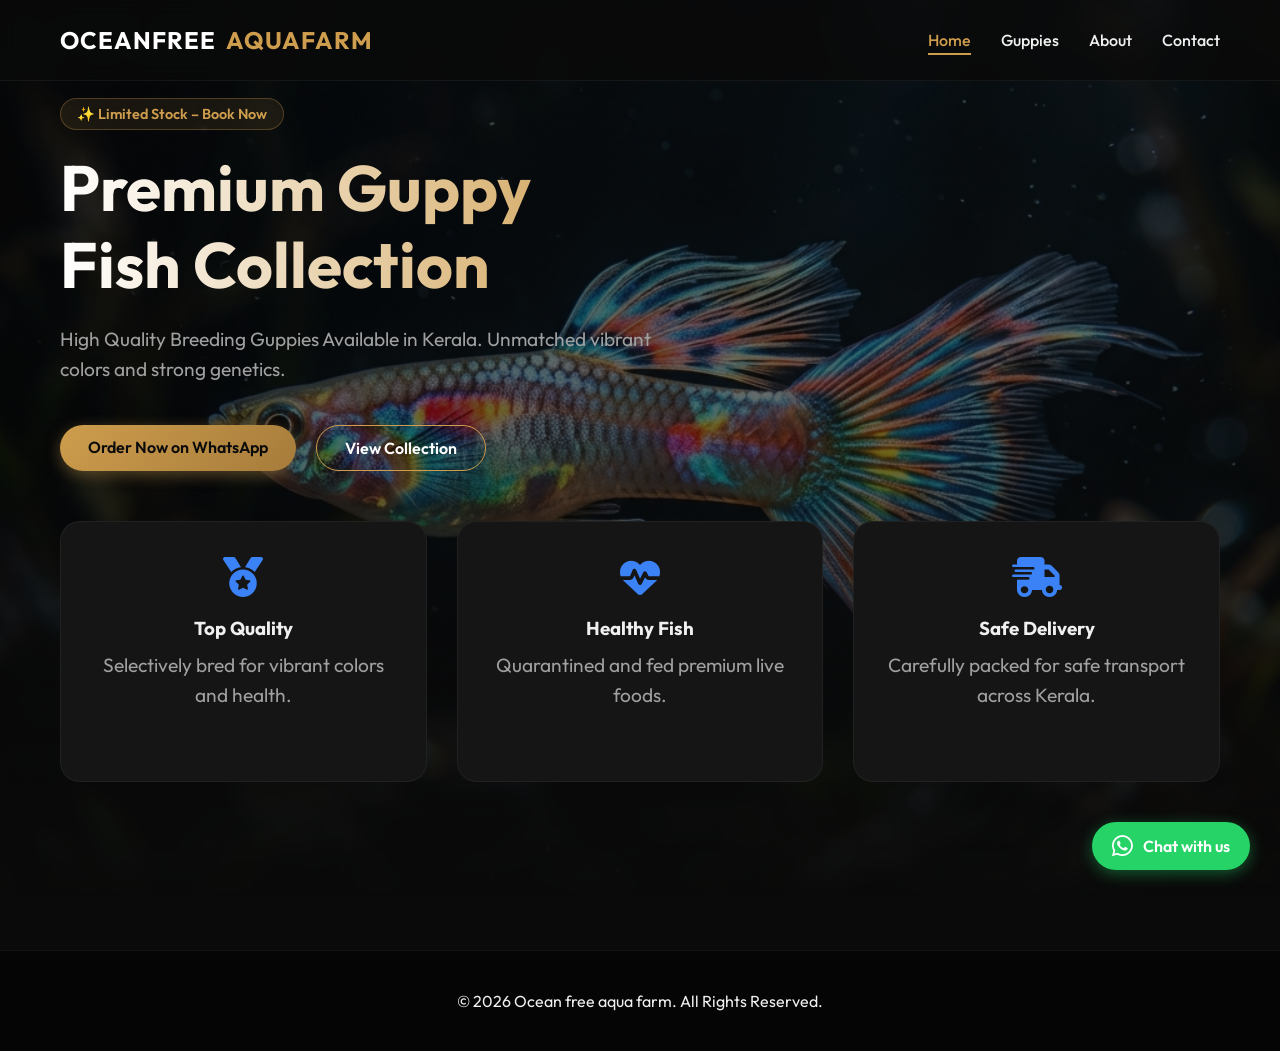
==== index.html @ 4fa0fe48 "Initial guppy website" ====
<!DOCTYPE html>
<html lang="en">

<head>
    <meta charset="UTF-8">
    <meta name="viewport" content="width=device-width, initial-scale=1.0">
    <meta name="description"
        content="Premium Guppy Fish Collection - High Quality Breeding Guppies Available in Kerala">
    <title>Premium Guppies | Kerala</title>
    <link rel="stylesheet" href="style.css">
    <!-- FontAwesome for icons -->
    <link rel="stylesheet" href="https://cdnjs.cloudflare.com/ajax/libs/font-awesome/6.4.0/css/all.min.css">
</head>

<body>
    <div id="header"></div>
    <!-- Hero Section -->
    <section class="hero fade-in">
        <div class="hero-bg">
            <img src="assets/images/hero_guppy.png" alt="Beautiful Premium Guppy">
        </div>
        <div class="container">
            <div class="hero-content">
                <span class="banner">✨ Limited Stock – Book Now</span>
                <h1>Premium Guppy Fish Collection</h1>
                <p>High Quality Breeding Guppies Available in Kerala. Unmatched vibrant colors and strong genetics.</p>
                <div class="hero-buttons">
                    <a href="https://wa.me/910000000000" class="btn btn-primary" target="_blank">Order Now on
                        WhatsApp</a>
                    <a href="products.html" class="btn" style="border: 1px solid var(--accent-gold); color: #fff;">View
                        Collection</a>
                </div>
            </div>

            <div class="features-container fade-in">
                <div class="feature-box">
                    <div class="feature-icon"><i class="fas fa-medal"></i></div>
                    <h3>Top Quality</h3>
                    <p style="color: var(--text-muted); margin-top: 10px;">Selectively bred for vibrant colors and
                        health.</p>
                </div>
                <div class="feature-box">
                    <div class="feature-icon"><i class="fas fa-heartbeat"></i></div>
                    <h3>Healthy Fish</h3>
                    <p style="color: var(--text-muted); margin-top: 10px;">Quarantined and fed premium live foods.</p>
                </div>
                <div class="feature-box">
                    <div class="feature-icon"><i class="fas fa-shipping-fast"></i></div>
                    <h3>Safe Delivery</h3>
                    <p style="color: var(--text-muted); margin-top: 10px;">Carefully packed for safe transport across
                        Kerala.</p>
                </div>
            </div>
        </div>
    </section>

    <div id="whatsapp"></div>
    <div id="footer"></div>

    <script src="script.js"></script>
</body>

</html>
---- style.css ----
@import url('https://fonts.googleapis.com/css2?family=Outfit:wght@300;400;600;700&display=swap');

:root {
  --bg-dark: #0a0a0a;
  --bg-card: #151515;
  --text-main: #f0f0f0;
  --text-muted: #a0a0a0;
  --accent-gold: #ce9d4d;
  --accent-gold-hover: #e0b467;
  --accent-blue: #3b82f6;
  --accent-blue-hover: #60a5fa;
  --whatsapp-green: #25D366;
  --whatsapp-green-hover: #1EBE5D;
}

* {
  margin: 0;
  padding: 0;
  box-sizing: border-box;
  font-family: 'Outfit', sans-serif;
}

body {
  background-color: var(--bg-dark);
  color: var(--text-main);
  overflow-x: hidden;
  smooth-behavior: smooth;
}

/* Typography */
h1, h2, h3, h4 {
  font-weight: 700;
  line-height: 1.2;
}

a {
  text-decoration: none;
  color: inherit;
  transition: all 0.3s ease;
}

/* Utilities */
.container {
  max-width: 1200px;
  margin: 0 auto;
  padding: 0 20px;
}

.text-gold { color: var(--accent-gold); }
.text-blue { color: var(--accent-blue); }

.btn {
  display: inline-block;
  padding: 12px 28px;
  border-radius: 30px;
  font-weight: 600;
  cursor: pointer;
  border: none;
  transition: all 0.3s ease;
  text-align: center;
}

.btn-primary {
  background: linear-gradient(135deg, var(--accent-gold), #a67c3b);
  color: var(--bg-dark);
  box-shadow: 0 4px 15px rgba(206, 157, 77, 0.4);
}

.btn-primary:hover {
  transform: translateY(-2px);
  box-shadow: 0 6px 20px rgba(206, 157, 77, 0.6);
}

.btn-whatsapp {
  background-color: var(--whatsapp-green);
  color: #fff;
  box-shadow: 0 4px 15px rgba(37, 211, 102, 0.4);
  display: inline-flex;
  align-items: center;
  gap: 8px;
}

.btn-whatsapp:hover {
  background-color: var(--whatsapp-green-hover);
  transform: translateY(-2px);
  box-shadow: 0 6px 20px rgba(37, 211, 102, 0.6);
}

/* Header & Nav */
header {
  position: fixed;
  top: 0;
  width: 100%;
  background: rgba(10, 10, 10, 0.85);
  backdrop-filter: blur(10px);
  z-index: 1000;
  border-bottom: 1px solid rgba(255, 255, 255, 0.05);
}

.navbar {
  display: flex;
  justify-content: space-between;
  align-items: center;
  height: 80px;
}

.logo {
  font-size: 1.5rem;
  font-weight: 700;
  letter-spacing: 1px;
  text-transform: uppercase;
  color: #fff;
  display: flex;
  align-items: center;
  gap: 10px;
}

.logo span {
  color: var(--accent-gold);
}

.nav-links {
  display: flex;
  gap: 30px;
  list-style: none;
}

.nav-links a {
  font-weight: 500;
  position: relative;
}

.nav-links a:hover, .nav-links a.active {
  color: var(--accent-gold);
}

.nav-links a::after {
  content: '';
  position: absolute;
  bottom: -5px;
  left: 0;
  width: 0;
  height: 2px;
  background-color: var(--accent-gold);
  transition: width 0.3s ease;
}

.nav-links a:hover::after, .nav-links a.active::after {
  width: 100%;
}

.mobile-toggle {
  display: none;
  cursor: pointer;
  font-size: 1.5rem;
  color: #fff;
}

/* Sections */
section {
  padding: 100px 0;
}

.section-title {
  text-align: center;
  font-size: 2.5rem;
  margin-bottom: 50px;
}

/* Hero Section */
.hero {
  min-height: 100vh;
  display: flex;
  align-items: center;
  position: relative;
  overflow: hidden;
  padding-top: 80px;
}

.hero-bg {
  position: absolute;
  top: 0;
  left: 0;
  width: 100%;
  height: 100%;
  z-index: -1;
}

.hero-bg img {
  width: 100%;
  height: 100%;
  object-fit: cover;
  opacity: 0.4;
  mask-image: linear-gradient(to bottom, rgba(0,0,0,1) 50%, rgba(0,0,0,0) 100%);
  -webkit-mask-image: linear-gradient(to bottom, rgba(0,0,0,1) 50%, rgba(0,0,0,0) 100%);
}

.hero-content {
  max-width: 600px;
  z-index: 1;
}

.banner {
  display: inline-block;
  background: rgba(206, 157, 77, 0.1);
  color: var(--accent-gold);
  padding: 6px 16px;
  border-radius: 20px;
  border: 1px solid rgba(206, 157, 77, 0.3);
  font-size: 0.9rem;
  font-weight: 600;
  margin-bottom: 20px;
  animation: pulse 2s infinite;
}

.hero h1 {
  font-size: 4rem;
  margin-bottom: 20px;
  background: linear-gradient(to right, #fff, var(--accent-gold));
  -webkit-background-clip: text;
  -webkit-text-fill-color: transparent;
}

.hero p {
  font-size: 1.2rem;
  color: var(--text-muted);
  margin-bottom: 40px;
  line-height: 1.6;
}

.hero-buttons {
  display: flex;
  gap: 20px;
}

/* Features / Icons */
.features-container {
  display: grid;
  grid-template-columns: repeat(3, 1fr);
  gap: 30px;
  margin-top: 50px;
}

.feature-box {
  background: var(--bg-card);
  padding: 30px;
  border-radius: 20px;
  text-align: center;
  border: 1px solid rgba(255, 255, 255, 0.05);
  transition: transform 0.3s ease, border-color 0.3s ease;
}

.feature-box:hover {
  transform: translateY(-10px);
  border-color: rgba(206, 157, 77, 0.3);
}

.feature-icon {
  font-size: 2.5rem;
  color: var(--accent-blue);
  margin-bottom: 15px;
}

/* Products Grid */
.products-grid {
  display: grid;
  grid-template-columns: repeat(auto-fit, minmax(280px, 1fr));
  gap: 30px;
}

.product-card {
  background: var(--bg-card);
  border-radius: 20px;
  overflow: hidden;
  border: 1px solid rgba(255, 255, 255, 0.05);
  transition: all 0.3s ease;
  position: relative;
  group: hover;
}

.product-card:hover {
  transform: translateY(-10px);
  box-shadow: 0 10px 30px rgba(0, 0, 0, 0.5);
  border-color: rgba(59, 130, 246, 0.3);
}

.product-img-wrapper {
  overflow: hidden;
  height: 250px;
  position: relative;
}

.product-img {
  width: 100%;
  height: 100%;
  object-fit: cover;
  transition: transform 0.5s ease;
}

.product-card:hover .product-img {
  transform: scale(1.1);
}

.product-info {
  padding: 25px;
}

.product-title {
  font-size: 1.25rem;
  margin-bottom: 10px;
  color: #fff;
}

.product-price {
  color: var(--accent-gold);
  font-size: 1.5rem;
  font-weight: 700;
  margin-bottom: 20px;
}

/* About Page */
.about-grid {
  display: grid;
  grid-template-columns: 1fr 1fr;
  gap: 50px;
  align-items: center;
}

.about-img {
  width: 100%;
  border-radius: 20px;
  box-shadow: 0 10px 30px rgba(0, 0, 0, 0.5);
}

/* Contact Page */
.contact-container {
  display: grid;
  grid-template-columns: 1fr 1fr;
  gap: 50px;
}

.contact-info {
  background: var(--bg-card);
  padding: 40px;
  border-radius: 20px;
  border: 1px solid rgba(255, 255, 255, 0.05);
}

.contact-item {
  display: flex;
  align-items: flex-start;
  gap: 20px;
  margin-bottom: 30px;
}

.contact-icon {
  font-size: 1.5rem;
  color: var(--accent-gold);
  background: rgba(206, 157, 77, 0.1);
  width: 50px;
  height: 50px;
  display: flex;
  align-items: center;
  justify-content: center;
  border-radius: 50%;
}

.contact-form {
  display: flex;
  flex-direction: column;
  gap: 20px;
}

.form-group {
  display: flex;
  flex-direction: column;
  gap: 8px;
}

.form-group label {
  font-size: 0.9rem;
  color: var(--text-muted);
}

.form-control {
  background: rgba(255, 255, 255, 0.05);
  border: 1px solid rgba(255, 255, 255, 0.1);
  padding: 15px;
  border-radius: 10px;
  color: #fff;
  font-family: inherit;
  transition: border-color 0.3s ease;
}

.form-control:focus {
  outline: none;
  border-color: var(--accent-blue);
}

textarea.form-control {
  resize: vertical;
  min-height: 120px;
}

/* Fixed WhatsApp Button */
.whatsapp-float {
  position: fixed;
  bottom: 30px;
  right: 30px;
  background-color: var(--whatsapp-green);
  color: #fff;
  border-radius: 50px;
  text-align: center;
  font-size: 24px;
  box-shadow: 0 4px 15px rgba(37, 211, 102, 0.4);
  z-index: 100;
  display: flex;
  align-items: center;
  gap: 10px;
  padding: 12px 20px;
  transition: all 0.3s ease;
}

.whatsapp-float:hover {
  transform: translateY(-5px);
  box-shadow: 0 6px 20px rgba(37, 211, 102, 0.6);
  background-color: var(--whatsapp-green-hover);
}

.whatsapp-float span {
  font-size: 16px;
  font-weight: 600;
}

/* Footer */
footer {
  background: #050505;
  padding: 40px 0;
  text-align: center;
  border-top: 1px solid rgba(255, 255, 255, 0.05);
  margin-top: 50px;
}

/* Animations */
.fade-in {
  opacity: 0;
  transform: translateY(30px);
  transition: opacity 0.8s ease, transform 0.8s ease;
}

.fade-in.visible {
  opacity: 1;
  transform: translateY(0);
}

@keyframes pulse {
  0% { box-shadow: 0 0 0 0 rgba(206, 157, 77, 0.4); }
  70% { box-shadow: 0 0 0 10px rgba(206, 157, 77, 0); }
  100% { box-shadow: 0 0 0 0 rgba(206, 157, 77, 0); }
}

/* Responsive Design */
@media (max-width: 991px) {
  .hero h1 { font-size: 3rem; }
  .about-grid, .contact-container { grid-template-columns: 1fr; }
  .features-container { grid-template-columns: 1fr; }
}

@media (max-width: 768px) {
  .mobile-toggle { display: block; }
  
  .nav-links {
    position: absolute;
    top: 80px;
    left: -100%;
    flex-direction: column;
    background: #0a0a0a;
    width: 100%;
    text-align: center;
    padding: 30px 0;
    transition: 0.3s;
    border-bottom: 1px solid rgba(255, 255, 255, 0.05);
  }
  
  .nav-links.active {
    left: 0;
  }
  
  .hero-buttons {
    flex-direction: column;
  }
  
  .whatsapp-float span {
    display: none;
  }
  
  .whatsapp-float {
    padding: 15px;
    border-radius: 50%;
  }
}
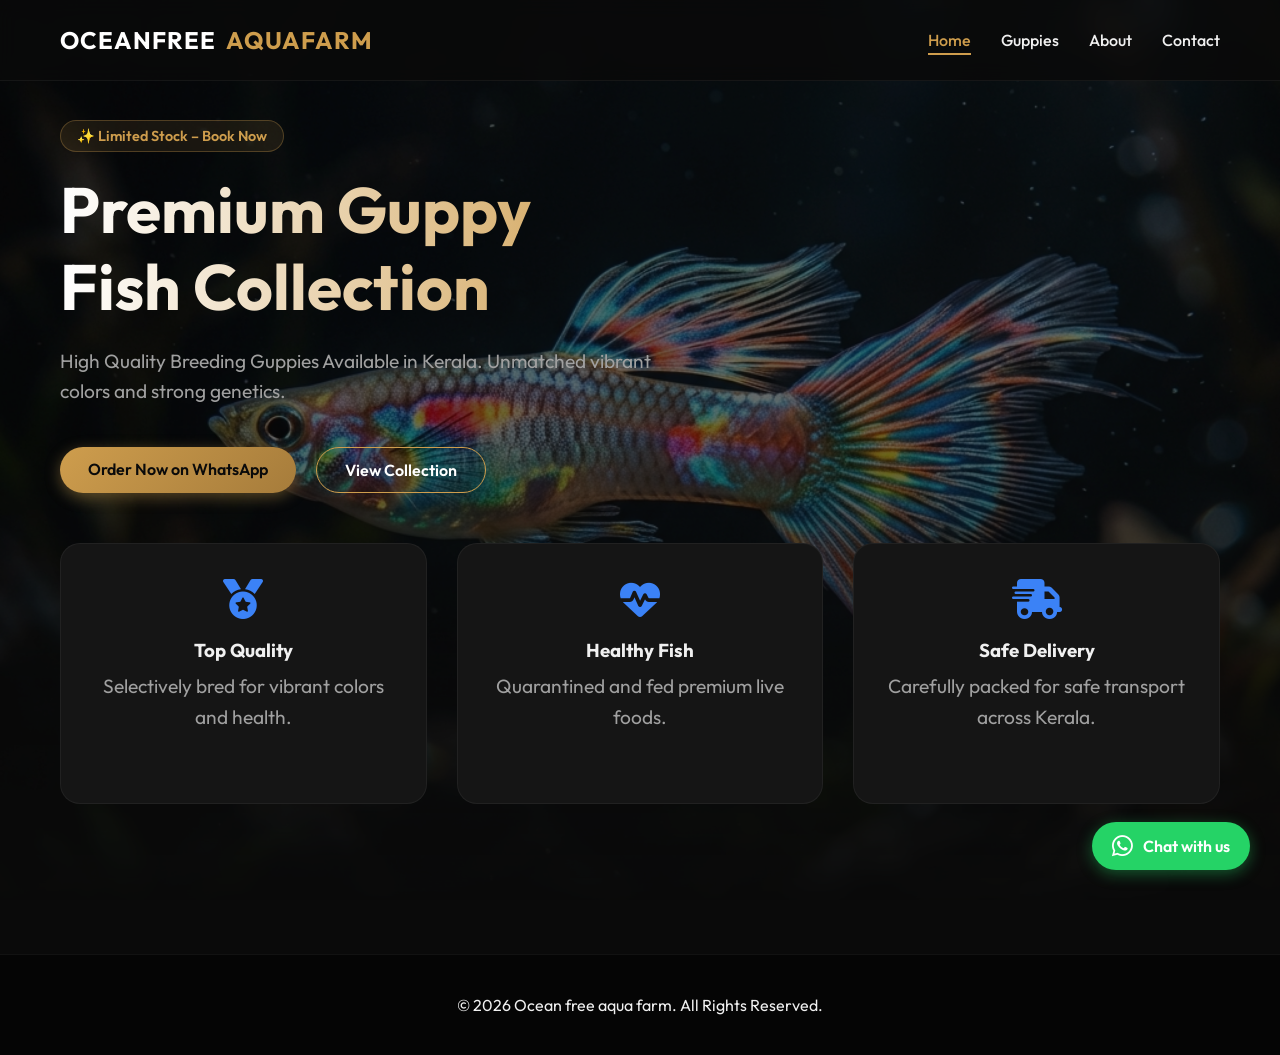
==== commit 19299cce: "Second push" ====
--- a/index.html
+++ b/index.html
@@ -21,11 +21,12 @@
         </div>
         <div class="container">
             <div class="hero-content">
+                <p></p>
                 <span class="banner">✨ Limited Stock – Book Now</span>
                 <h1>Premium Guppy Fish Collection</h1>
                 <p>High Quality Breeding Guppies Available in Kerala. Unmatched vibrant colors and strong genetics.</p>
                 <div class="hero-buttons">
-                    <a href="https://wa.me/910000000000" class="btn btn-primary" target="_blank">Order Now on
+                    <a href="https://wa.me/+919847528357" class="btn btn-primary" target="_blank">Order Now on
                         WhatsApp</a>
                     <a href="products.html" class="btn" style="border: 1px solid var(--accent-gold); color: #fff;">View
                         Collection</a>
--- a/style.css
+++ b/style.css
@@ -28,7 +28,10 @@
 }
 
 /* Typography */
-h1, h2, h3, h4 {
+h1,
+h2,
+h3,
+h4 {
   font-weight: 700;
   line-height: 1.2;
 }
@@ -46,8 +49,13 @@
   padding: 0 20px;
 }
 
-.text-gold { color: var(--accent-gold); }
-.text-blue { color: var(--accent-blue); }
+.text-gold {
+  color: var(--accent-gold);
+}
+
+.text-blue {
+  color: var(--accent-blue);
+}
 
 .btn {
   display: inline-block;
@@ -130,7 +138,8 @@
   position: relative;
 }
 
-.nav-links a:hover, .nav-links a.active {
+.nav-links a:hover,
+.nav-links a.active {
   color: var(--accent-gold);
 }
 
@@ -145,7 +154,8 @@
   transition: width 0.3s ease;
 }
 
-.nav-links a:hover::after, .nav-links a.active::after {
+.nav-links a:hover::after,
+.nav-links a.active::after {
   width: 100%;
 }
 
@@ -191,8 +201,8 @@
   height: 100%;
   object-fit: cover;
   opacity: 0.4;
-  mask-image: linear-gradient(to bottom, rgba(0,0,0,1) 50%, rgba(0,0,0,0) 100%);
-  -webkit-mask-image: linear-gradient(to bottom, rgba(0,0,0,1) 50%, rgba(0,0,0,0) 100%);
+  mask-image: linear-gradient(to bottom, rgba(0, 0, 0, 1) 50%, rgba(0, 0, 0, 0) 100%);
+  -webkit-mask-image: linear-gradient(to bottom, rgba(0, 0, 0, 1) 50%, rgba(0, 0, 0, 0) 100%);
 }
 
 .hero-content {
@@ -454,21 +464,40 @@
 }
 
 @keyframes pulse {
-  0% { box-shadow: 0 0 0 0 rgba(206, 157, 77, 0.4); }
-  70% { box-shadow: 0 0 0 10px rgba(206, 157, 77, 0); }
-  100% { box-shadow: 0 0 0 0 rgba(206, 157, 77, 0); }
+  0% {
+    box-shadow: 0 0 0 0 rgba(206, 157, 77, 0.4);
+  }
+
+  70% {
+    box-shadow: 0 0 0 10px rgba(206, 157, 77, 0);
+  }
+
+  100% {
+    box-shadow: 0 0 0 0 rgba(206, 157, 77, 0);
+  }
 }
 
 /* Responsive Design */
 @media (max-width: 991px) {
-  .hero h1 { font-size: 3rem; }
-  .about-grid, .contact-container { grid-template-columns: 1fr; }
-  .features-container { grid-template-columns: 1fr; }
+  .hero h1 {
+    font-size: 3rem;
+  }
+
+  .about-grid,
+  .contact-container {
+    grid-template-columns: 1fr;
+  }
+
+  .features-container {
+    grid-template-columns: 1fr;
+  }
 }
 
 @media (max-width: 768px) {
-  .mobile-toggle { display: block; }
-  
+  .mobile-toggle {
+    display: block;
+  }
+
   .nav-links {
     position: absolute;
     top: 80px;
@@ -481,21 +510,21 @@
     transition: 0.3s;
     border-bottom: 1px solid rgba(255, 255, 255, 0.05);
   }
-  
+
   .nav-links.active {
     left: 0;
   }
-  
+
   .hero-buttons {
     flex-direction: column;
   }
-  
+
   .whatsapp-float span {
     display: none;
   }
-  
+
   .whatsapp-float {
     padding: 15px;
     border-radius: 50%;
   }
-}
+}
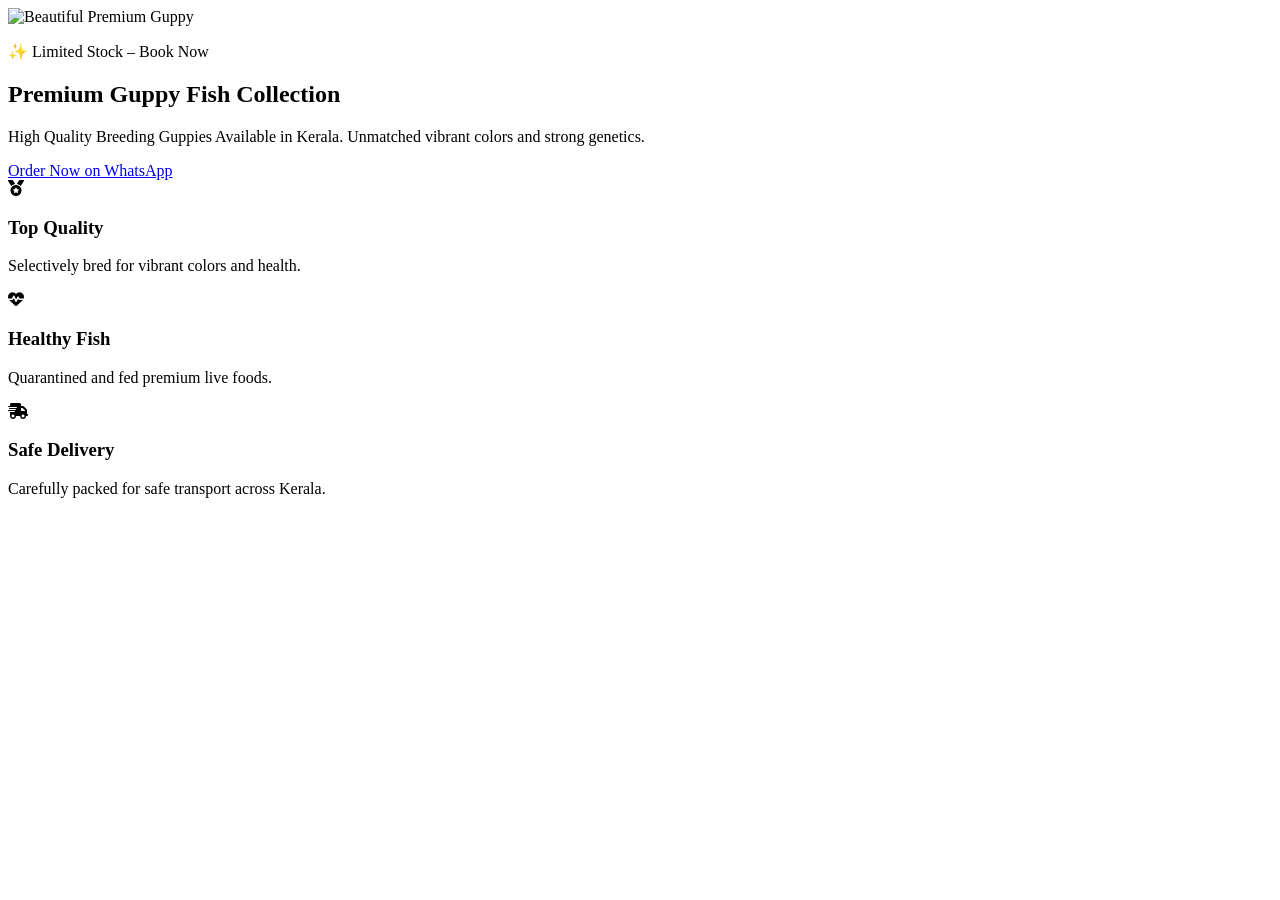
==== commit f3d4ac35: "Update index.html" ====
--- a/index.html
+++ b/index.html
@@ -10,6 +10,15 @@
     <link rel="stylesheet" href="style.css">
     <!-- FontAwesome for icons -->
     <link rel="stylesheet" href="https://cdnjs.cloudflare.com/ajax/libs/font-awesome/6.4.0/css/all.min.css">
+    <!-- Google tag (gtag.js) -->
+<script async src="https://www.googletagmanager.com/gtag/js?id=G-GH4R4KMH1H"></script>
+<script>
+  window.dataLayer = window.dataLayer || [];
+  function gtag(){dataLayer.push(arguments);}
+  gtag('js', new Date());
+
+  gtag('config', 'G-GH4R4KMH1H');
+</script>
 </head>
 
 <body>
@@ -61,4 +70,4 @@
     <script src="script.js"></script>
 </body>
 
-</html>+</html>
